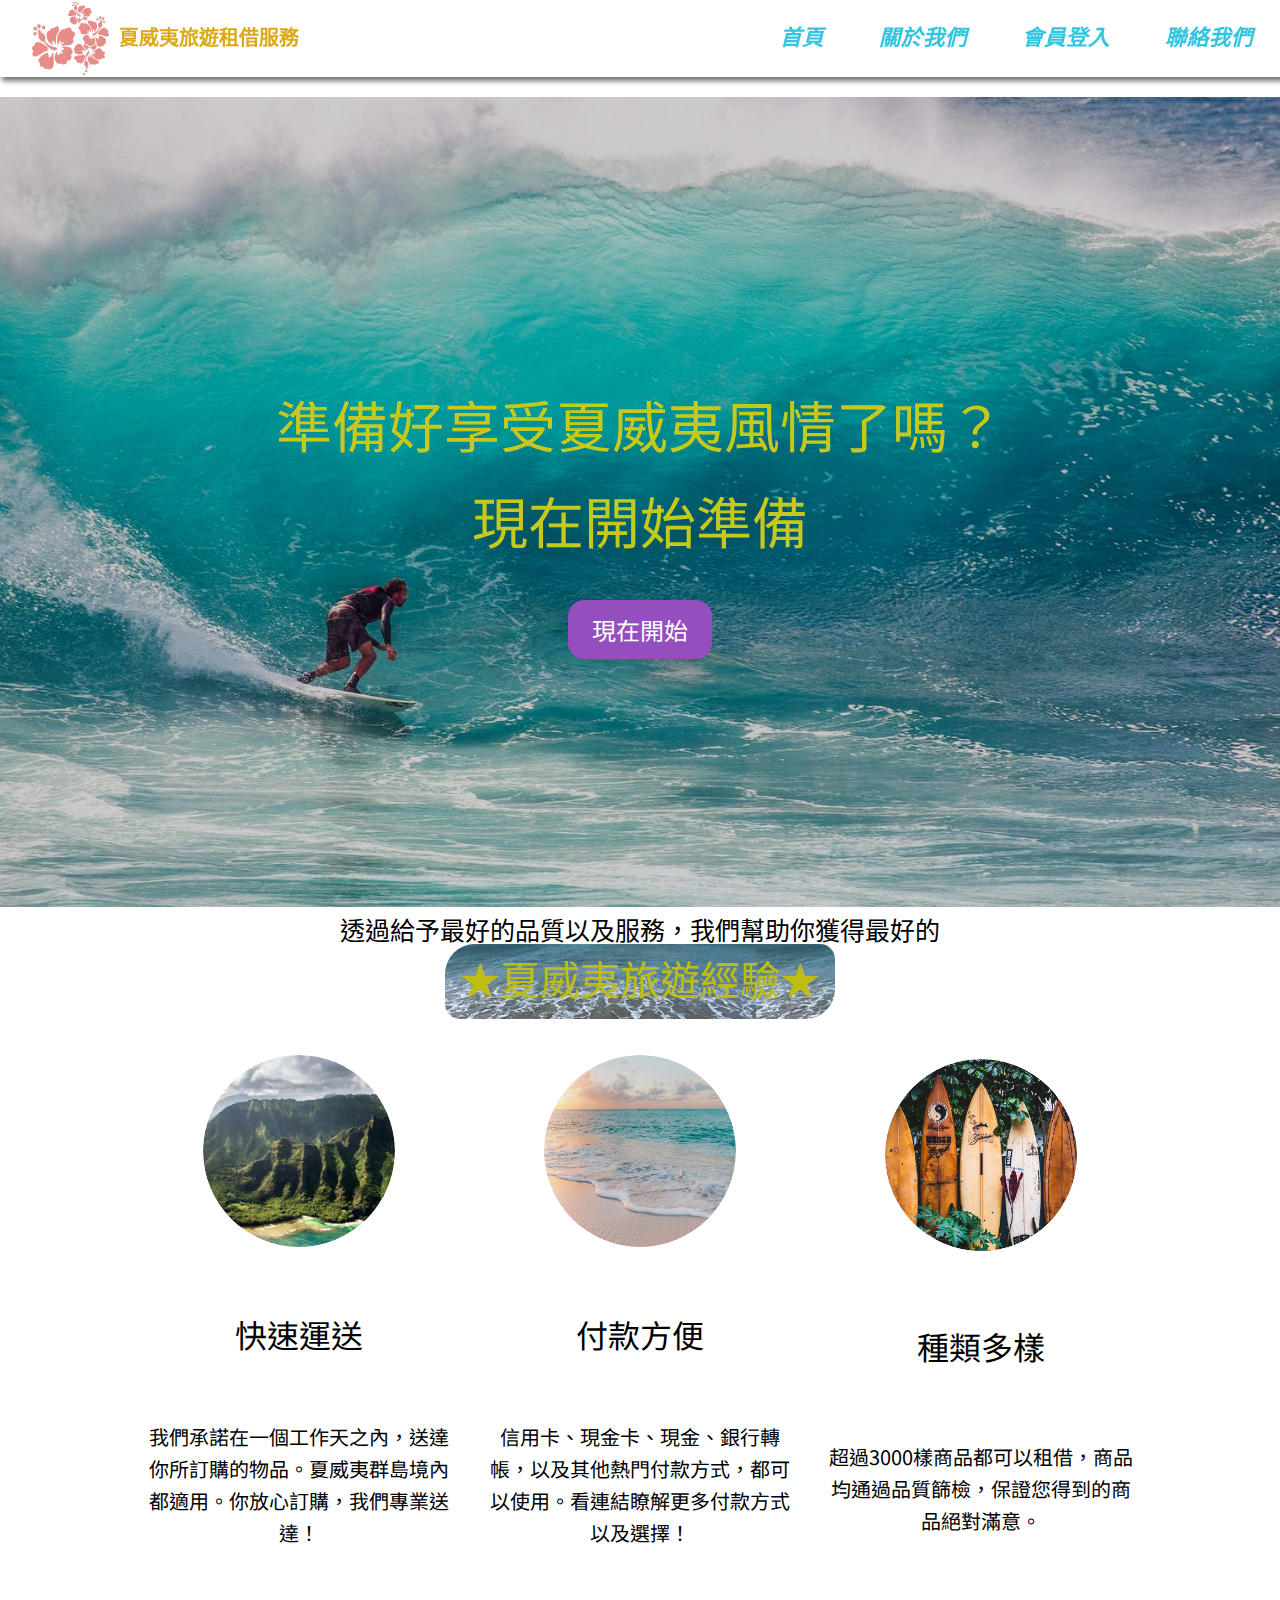
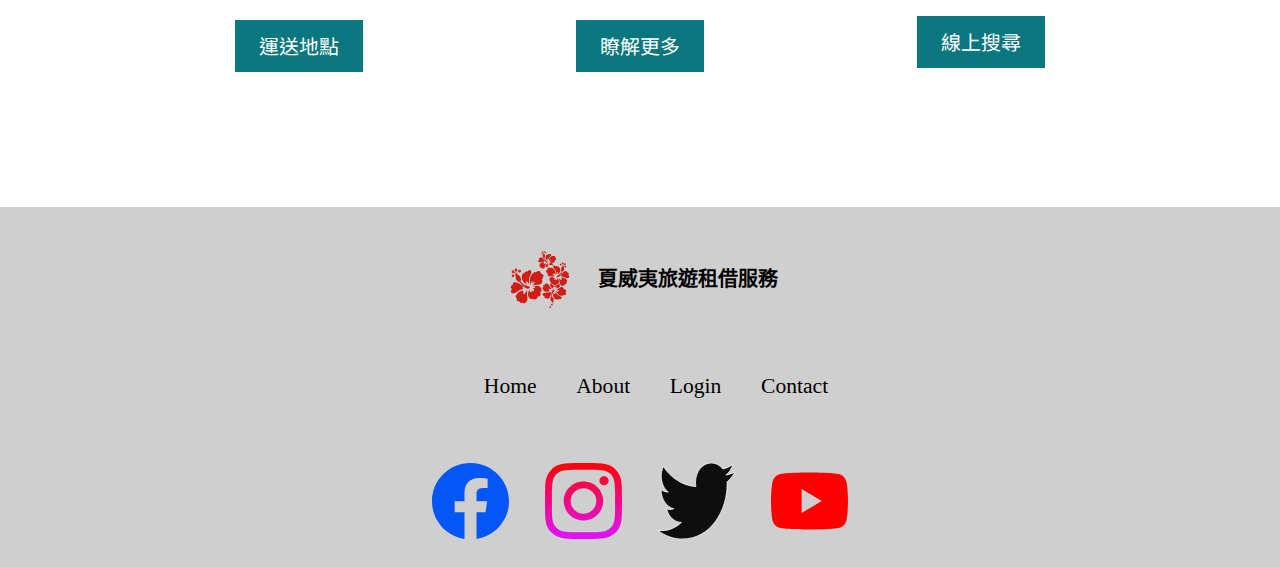
==== index.html @ 79259c80 "建立網站" ====
<!DOCTYPE html>
<html lang="zh-TW">

<head>
    <meta charset="UTF-8">
    <meta name="viewport" content="width=device-width, initial-scale=1.0">
    <meta name="description" content="我們提供夏威夷旅遊租借服務" />
    <meta name="robots" content="index, follow" />
    <title>0409課堂夏威夷租借服務</title>
    <link rel="stylesheet" href="./style/style.css">
    <link rel="preconnect" href="https://fonts.gstatic.com" />
    <style>





    </style>
</head>

<body>
    <header>
        <div class="logo">
            <img src="./Icons/black logo.svg" alt="Logo">
            <h1>夏威夷旅遊租借服務</h1>
        </div>
        <nav>
            <ul>
                <li><a href="#">首頁</a></li>
                <li><a href="#">關於我們</a></li>
                <li><a href="#">會員登入</a></li>
                <li><a href="#">聯絡我們</a></li>
            </ul>
        </nav>

    </header>
    <main>
        <section class="backImage">
            <div class="filter"></div>
            <h3>準備好享受夏威夷風情了嗎？<br>現在開始準備</h3>
            <button class="start">現在開始</button>
        </section>
        <section class="second">
            <h2 class="hh">透過給予最好的品質以及服務，我們幫助你獲得最好的<br>
                <span class="aa"
                    style="color: #bdbd13;">★夏威夷旅遊經驗★</span>
            </h2>
            <section class="cards">
                <div class="card">
                    <div class="image-container">
                        <img src="./Pictures/braden-jarvis-prSogOoFmkw-unsplash.jpg" alt="picture">
                    </div>
                    <h4>快速運送</h4>
                    <p>我們承諾在一個工作天之內，送達你所訂購的物品。夏威夷群島境內都適用。你放心訂購，我們專業送達！</p>
                    <a href="#">運送地點</a>
                </div>
                <div class="card">
                    <div class="image-container">
                    <img src="./Pictures/sean-o-KMn4VEeEPR8-unsplash.jpg" alt="picture"></div>
                    <h4>付款方便</h4>
                    <p>
                        信用卡、現金卡、現金、銀行轉帳，以及其他熱門付款方式，都可以使用。看連結瞭解更多付款方式以及選擇！
                    </p>
                    <a href="#">瞭解更多</a>
                </div>
                <div class="card">
                <div class="image-container">
                    <img src="./Pictures/tatonomusic-FFCgotROOTY-unsplash.jpg" alt="picture"></div>
                    <h4>種類多樣</h4>
                    <p>
                        超過3000樣商品都可以租借，商品均通過品質篩檢，保證您得到的商品絕對滿意。
                    </p>
                    <a href="#">線上搜尋</a>
                </div>
            </section>
        </section>


    </main>

    <footer>
        <div class="logo">
            <img src="./Icons/black logo.svg" alt="Logo">
            <h1>夏威夷旅遊租借服務</h1>
        </div>
        <nav>
            <ul>
                <li><a href="#">Home</a></li>
                <li><a href="#">About</a></li>
                <li><a href="#">Login</a></li>
                <li><a href="#">Contact</a></li>
            </ul>
        </nav>
        <section class="links">
            <a href="#"><img src="./Icons/facebook.svg" alt="facebook"></a>
            <a href="#"><img src="./Icons/instagram.svg" alt="instagram"></a>
            <a href="#"><img src="./Icons/twitter.svg" alt="twitter"></a>
            <a href="#"><img src="./Icons/youtube.svg" alt="youtube"></a>
        </section>

    </footer>











    <script src="./js/bootstrap.bundle.min.js"></script>
</body>

</html>
---- style/style.css ----
@charset "UTF-8";
@import url("https://fonts.googleapis.com/css2?family=Ma+Shan+Zheng&family=Noto+Sans+TC:wght@100..900&display=swap");
@import url("https://fonts.googleapis.com/css2?family=Ma+Shan+Zheng&family=Noto+Sans+TC:wght@100..900&family=Zen+Maru+Gothic&display=swap");
@import url("https://fonts.googleapis.com/css2?family=Klee+One&family=Ma+Shan+Zheng&family=Noto+Sans+TC:wght@100..900&family=Zen+Maru+Gothic&display=swap");
@import url("https://fonts.googleapis.com/css2?family=Klee+One&family=Ma+Shan+Zheng&family=Noto+Sans+TC:wght@100..900&family=Zen+Maru+Gothic&family=Zen+Old+Mincho&display=swap");
@import url("https://fonts.googleapis.com/css2?family=DotGothic16&family=Klee+One&family=Ma+Shan+Zheng&family=Noto+Sans+TC:wght@100..900&family=Zen+Maru+Gothic&family=Zen+Old+Mincho&display=swap");
html,
body,
div,
span,
applet,
object,
iframe,
h1,
h2,
h3,
h4,
h5,
h6,
p,
blockquote,
pre,
a,
abbr,
acronym,
address,
big,
cite,
code,
del,
dfn,
em,
img,
ins,
kbd,
q,
s,
samp,
small,
strike,
strong,
sub,
sup,
tt,
var,
b,
u,
i,
center,
dl,
dt,
dd,
ol,
ul,
li,
fieldset,
form,
label,
legend,
table,
caption,
tbody,
tfoot,
thead,
tr,
th,
td,
article,
aside,
canvas,
details,
embed,
figure,
figcaption,
footer,
header,
hgroup,
menu,
nav,
output,
ruby,
section,
summary,
time,
mark,
audio,
video {
  margin: 0;
  padding: 0;
  border: 0;
  font-size: 100%;
  font: inherit;
  vertical-align: baseline;
}

body {
  line-height: 1;
}

ol,
ul {
  list-style: none;
}

blockquote,
q {
  quotes: none;
}

blockquote:before,
blockquote:after,
q:before,
q:after {
  content: '';
  content: none;
}

table {
  border-collapse: collapse;
  border-spacing: 0;
}

* {
  padding: 0;
  margin: 0;
  box-sizing: border-box;
  font-family: "Noto Sans TC", sans-serif;
}

h1,
h2,
h3,
h4,
h5,
h6 {
  font-weight: normal;
}

header {
  display: flex;
  flex-wrap: wrap;
  align-items: center;
  position: sticky;
  top: 0;
  z-index: 5;
  background-color: white;
  box-shadow: 3px 3px 5px 1px #757474;
}

header div.logo {
  display: flex;
  align-items: center;
  flex: 5 1 400px;
  margin-left: 2rem;
}

header div.logo img {
  width: 6vw;
  height: 6vw;
  opacity: 0.5;
}

header div.logo h1 {
  font-size: 20px;
  color: #dda816;
  text-align: justify;
  padding-left: 10px;
  font-weight: 700;
}

header nav {
  flex: 2 1 400px;
}

header nav ul {
  display: flex;
  list-style-type: none;
  justify-content: space-around;
}

header nav ul li a {
  color: #33c5df;
  text-decoration: none;
  font-size: 1.35rem;
  font-style: italic;
  font-weight: 800;
}

@media screen and (max-width: 550px) {
  main section.second section.cards div.card img {
    width: 40vw;
    height: 40vw;
  }
  footer div.logo img {
    min-width: 15vw;
    min-height: 15vw;
  }
  footer nav li {
    display: none;
  }
  footer section.links {
    margin-top: 1rem;
  }
  footer section.links a img {
    min-width: 15vw;
    min-height: 15vw;
  }
}

main section.backImage {
  width: 100%;
  min-height: 90vh;
  background-image: url("../Pictures/pexels-photo-416676.jpeg");
  background-size: cover;
  background-position: center;
  position: relative;
  z-index: 0;
  margin-top: 20px;
  display: flex;
  justify-content: center;
  align-items: center;
  text-align: center;
  flex-direction: column;
}

main section.backImage div.filter {
  background-color: rgba(0, 0, 0, 0.2);
  width: 100%;
  min-height: 90vh;
  position: absolute;
  top: 0;
  z-index: -1;
}

main section.backImage h3 {
  font-size: 3.5rem;
  color: #c6c91d;
  margin: 2rem 0rem;
  line-height: 6rem;
}

main section.backImage button.start {
  background-color: #954ebe;
  padding: 0.75rem 1.5rem;
  font-size: 1.5rem;
  color: white;
  border: none;
  border-radius: 1rem;
  cursor: pointer;
}

main section.second {
  min-height: 100vh;
  font-size: 25px;
  align-items: center;
  text-align: center;
}

main section.second .hh {
  line-height: 50px;
  font-family: 標楷體;
}

main section.second .hh .aa {
  background-image: url(../Pictures/seaside.jpg);
  font-weight: 500;
  font-size: 40px;
  border-radius: 30px 15px;
  padding: 15px;
}

main section.second section.cards {
  display: flex;
  width: 80%;
  min-height: 80vh;
  flex-wrap: wrap;
  margin: 0 auto;
  padding: 0;
}

main section.second section.cards div.card {
  font-size: 20px;
  display: flex;
  flex-direction: column;
  align-items: center;
  padding: 1rem;
  flex: 1 1 300px;
  justify-content: space-around;
  text-align: center;
}

main section.second section.cards div.card div.image-container {
  overflow: hidden;
  width: 15vw;
  height: 15vw;
  border-radius: 50%;
}

main section.second section.cards div.card div.image-container img {
  width: 15vw;
  height: 15vw;
  border-radius: 50%;
  transition: all 0.25s;
}

main section.second section.cards div.card div.image-container img:hover {
  transform: scale(1.2);
}

main section.second section.cards div.card h4 {
  font-size: 2rem;
  margin: 1rem 0rem;
}

main section.second section.cards div.card p {
  font-size: 1.25rem;
  line-height: 2rem;
}

main section.second section.cards div.card a {
  text-decoration: none;
  padding: 1rem 1.5rem;
  background-color: #09777d;
  color: white;
  font-size: 1.25rem;
  margin: 1rem 0rem;
}

@media screen and (max-width: 400px) {
  main section.second .hh .aa {
    background-image: none;
  }
}

footer {
  display: flex;
  flex-direction: column;
  align-items: center;
  min-height: 40vh;
  justify-content: space-around;
  background-color: #cfcfcf;
}

footer div.logo {
  display: flex;
  align-items: center;
  margin: 0rem 1rem;
}

footer div.logo img {
  width: 6vw;
  height: 6vw;
  padding-top: 20px;
  margin-bottom: 20px;
}

footer div.logo h1 {
  font-size: 20px;
  font-family: 微軟正黑體;
  font-weight: 600;
  padding-left: 20px;
}

footer nav {
  width: 30%;
}

footer nav ul {
  display: flex;
  list-style-type: none;
  width: 30%;
  justify-content: space-around;
  width: 100%;
  margin: 0rem 1rem;
  flex-wrap: wrap;
}

footer nav ul li a {
  color: black;
  text-decoration: none;
  font-size: 1.35rem;
}

footer section.links {
  margin-top: 1rem;
}

footer section.links a {
  color: #f00c0c;
  font-weight: 600;
  margin: 0rem 1rem;
}

footer section.links a img {
  width: 6vw;
  height: 6vw;
}

::-webkit-scrollbar {
  width: 15px;
}

::-webkit-scrollbar-track {
  background-color: #f1f1f1;
}

::-webkit-scrollbar-thumb {
  background: #ab15c9;
}
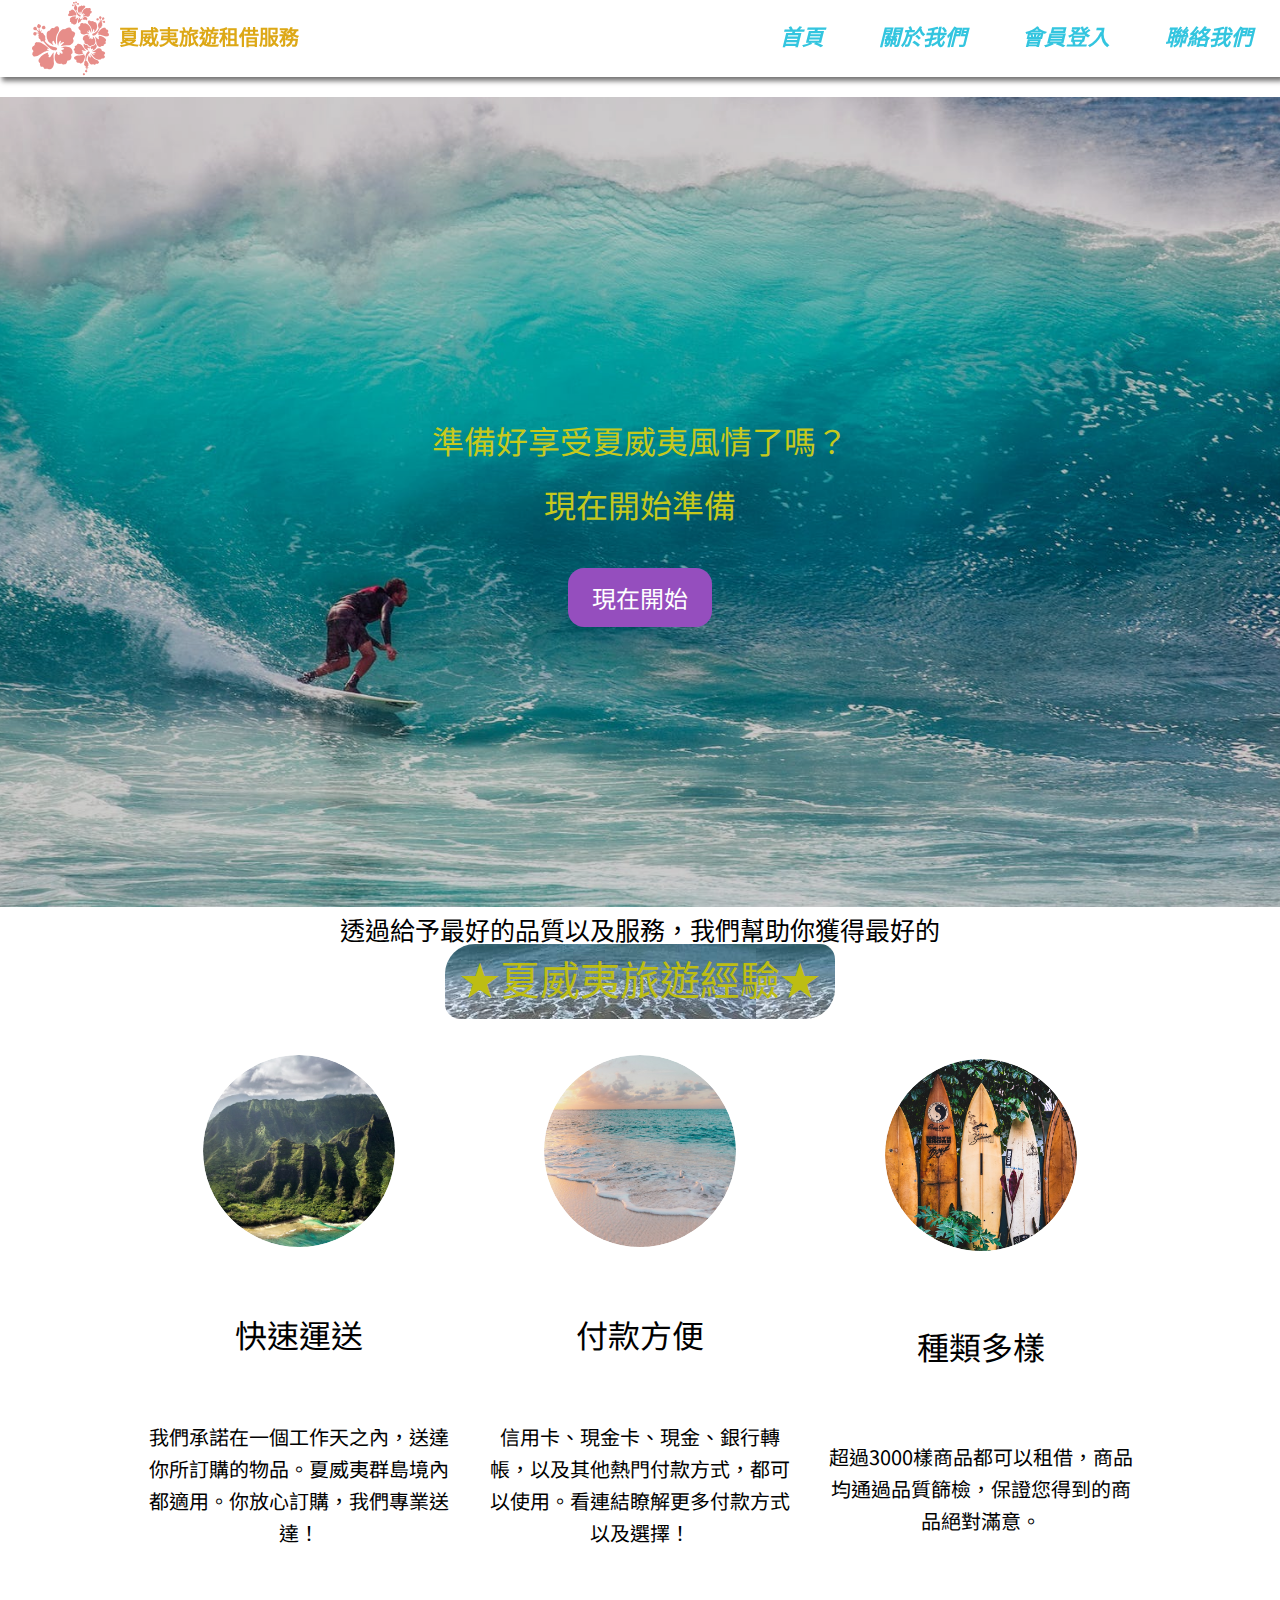
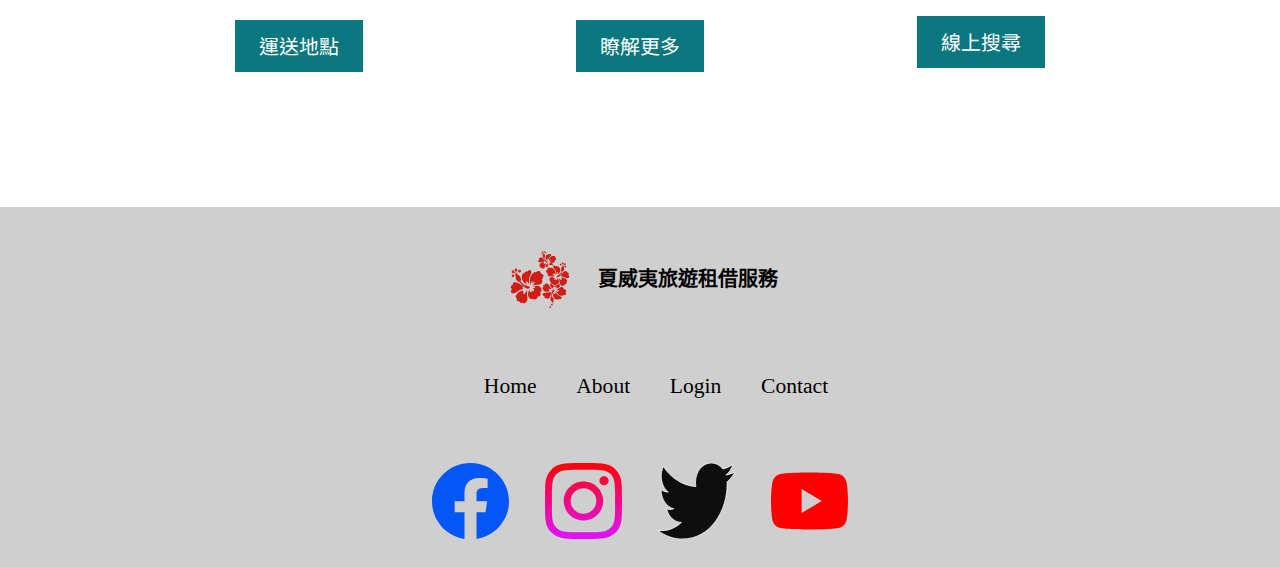
==== commit 3e62841f: "修改首頁" ====
--- a/index.html
+++ b/index.html
@@ -26,10 +26,10 @@
         </div>
         <nav>
             <ul>
-                <li><a href="#">首頁</a></li>
-                <li><a href="#">關於我們</a></li>
-                <li><a href="#">會員登入</a></li>
-                <li><a href="#">聯絡我們</a></li>
+                <li class="home"><a href="#">首頁</a></li>
+                <li class="about"><a href="#">關於我們</a></li>
+                <li class="login"><a href="#">會員登入</a></li>
+                <li class="contact"><a href="#">聯絡我們</a></li>
             </ul>
         </nav>
 
@@ -85,10 +85,10 @@
         </div>
         <nav>
             <ul>
-                <li><a href="#">Home</a></li>
-                <li><a href="#">About</a></li>
-                <li><a href="#">Login</a></li>
-                <li><a href="#">Contact</a></li>
+                <li><a href="#home">Home</a></li>
+                <li><a href="#about">About</a></li>
+                <li><a href="#login">Login</a></li>
+                <li><a href="#contact">Contact</a></li>
             </ul>
         </nav>
         <section class="links">
--- a/style/style.css
+++ b/style/style.css
@@ -111,7 +111,7 @@
 blockquote:after,
 q:before,
 q:after {
-  content: '';
+  content: "";
   content: none;
 }
 
@@ -146,38 +146,32 @@
   background-color: white;
   box-shadow: 3px 3px 5px 1px #757474;
 }
-
 header div.logo {
   display: flex;
   align-items: center;
   flex: 5 1 400px;
   margin-left: 2rem;
 }
-
 header div.logo img {
   width: 6vw;
   height: 6vw;
   opacity: 0.5;
 }
-
 header div.logo h1 {
   font-size: 20px;
-  color: #dda816;
+  color: rgb(221, 168, 22);
   text-align: justify;
   padding-left: 10px;
   font-weight: 700;
 }
-
 header nav {
   flex: 2 1 400px;
 }
-
 header nav ul {
   display: flex;
   list-style-type: none;
   justify-content: space-around;
 }
-
 header nav ul li a {
   color: #33c5df;
   text-decoration: none;
@@ -192,8 +186,14 @@
     height: 40vw;
   }
   footer div.logo img {
-    min-width: 15vw;
-    min-height: 15vw;
+    min-width: 20vw;
+    min-height: 20vw;
+  }
+  footer div.logo h1 {
+    font-size: 20px;
+    font-family: 微軟正黑體;
+    font-weight: 600;
+    padding-left: 20px;
   }
   footer nav li {
     display: none;
@@ -206,7 +206,6 @@
     min-height: 15vw;
   }
 }
-
 main section.backImage {
   width: 100%;
   min-height: 90vh;
@@ -222,7 +221,6 @@
   text-align: center;
   flex-direction: column;
 }
-
 main section.backImage div.filter {
   background-color: rgba(0, 0, 0, 0.2);
   width: 100%;
@@ -231,14 +229,12 @@
   top: 0;
   z-index: -1;
 }
-
 main section.backImage h3 {
-  font-size: 3.5rem;
-  color: #c6c91d;
+  font-size: 2rem;
+  color: rgb(198, 201, 29);
   margin: 2rem 0rem;
-  line-height: 6rem;
-}
-
+  line-height: 4rem;
+}
 main section.backImage button.start {
   background-color: #954ebe;
   padding: 0.75rem 1.5rem;
@@ -248,19 +244,16 @@
   border-radius: 1rem;
   cursor: pointer;
 }
-
 main section.second {
   min-height: 100vh;
   font-size: 25px;
   align-items: center;
   text-align: center;
 }
-
 main section.second .hh {
   line-height: 50px;
   font-family: 標楷體;
 }
-
 main section.second .hh .aa {
   background-image: url(../Pictures/seaside.jpg);
   font-weight: 500;
@@ -268,7 +261,6 @@
   border-radius: 30px 15px;
   padding: 15px;
 }
-
 main section.second section.cards {
   display: flex;
   width: 80%;
@@ -277,7 +269,6 @@
   margin: 0 auto;
   padding: 0;
 }
-
 main section.second section.cards div.card {
   font-size: 20px;
   display: flex;
@@ -288,35 +279,29 @@
   justify-content: space-around;
   text-align: center;
 }
-
 main section.second section.cards div.card div.image-container {
   overflow: hidden;
   width: 15vw;
   height: 15vw;
   border-radius: 50%;
 }
-
 main section.second section.cards div.card div.image-container img {
   width: 15vw;
   height: 15vw;
   border-radius: 50%;
   transition: all 0.25s;
 }
-
 main section.second section.cards div.card div.image-container img:hover {
   transform: scale(1.2);
 }
-
 main section.second section.cards div.card h4 {
   font-size: 2rem;
   margin: 1rem 0rem;
 }
-
 main section.second section.cards div.card p {
   font-size: 1.25rem;
   line-height: 2rem;
 }
-
 main section.second section.cards div.card a {
   text-decoration: none;
   padding: 1rem 1.5rem;
@@ -331,40 +316,34 @@
     background-image: none;
   }
 }
-
 footer {
   display: flex;
   flex-direction: column;
   align-items: center;
   min-height: 40vh;
   justify-content: space-around;
-  background-color: #cfcfcf;
-}
-
+  background-color: rgb(207, 207, 207);
+}
 footer div.logo {
   display: flex;
   align-items: center;
   margin: 0rem 1rem;
 }
-
 footer div.logo img {
   width: 6vw;
   height: 6vw;
   padding-top: 20px;
   margin-bottom: 20px;
 }
-
 footer div.logo h1 {
   font-size: 20px;
   font-family: 微軟正黑體;
   font-weight: 600;
   padding-left: 20px;
 }
-
 footer nav {
   width: 30%;
 }
-
 footer nav ul {
   display: flex;
   list-style-type: none;
@@ -374,23 +353,19 @@
   margin: 0rem 1rem;
   flex-wrap: wrap;
 }
-
 footer nav ul li a {
   color: black;
   text-decoration: none;
   font-size: 1.35rem;
 }
-
 footer section.links {
   margin-top: 1rem;
 }
-
 footer section.links a {
-  color: #f00c0c;
+  color: rgb(240, 12, 12);
   font-weight: 600;
   margin: 0rem 1rem;
 }
-
 footer section.links a img {
   width: 6vw;
   height: 6vw;
@@ -406,4 +381,4 @@
 
 ::-webkit-scrollbar-thumb {
   background: #ab15c9;
-}
+}/*# sourceMappingURL=style.css.map */